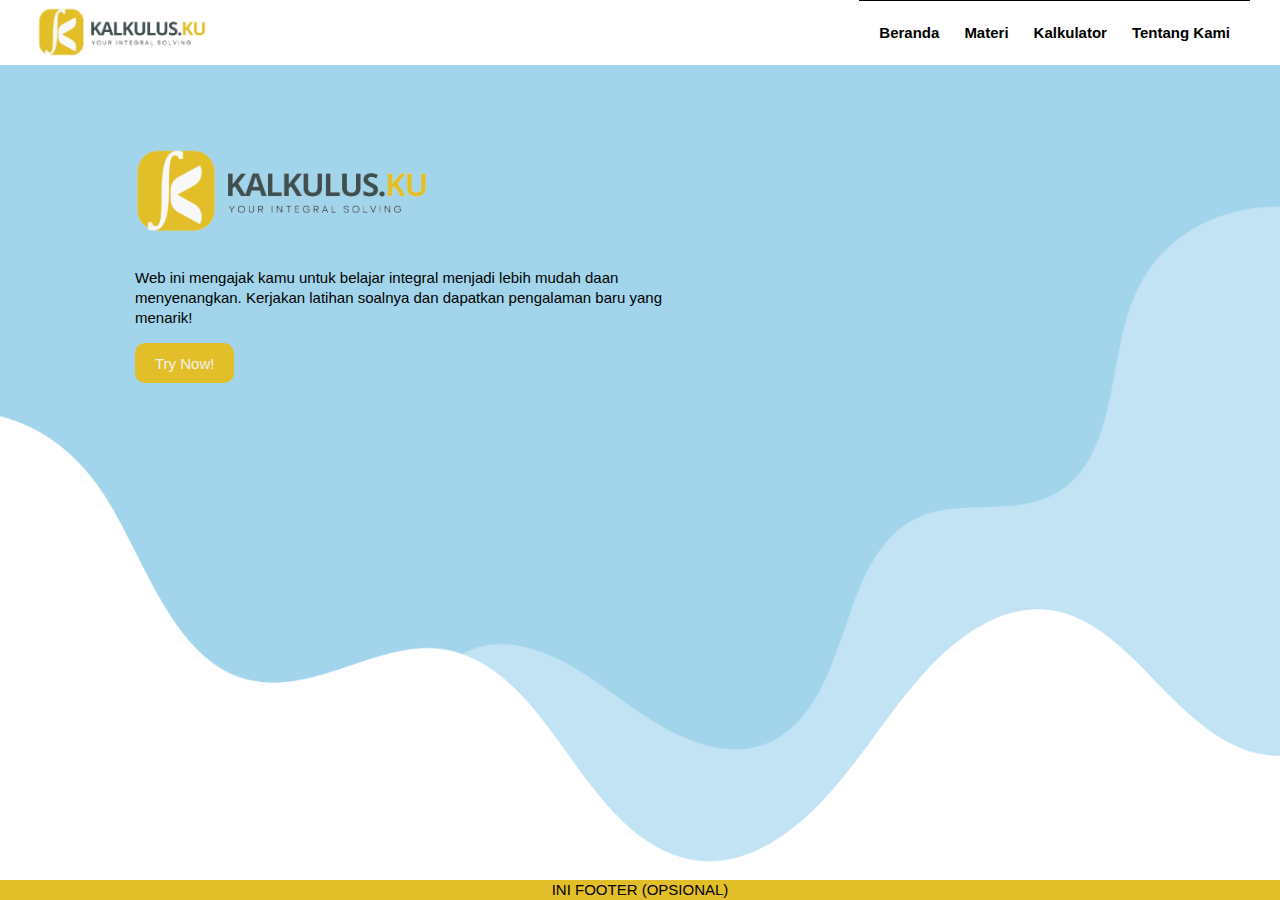
==== home.html @ 3fa6e6b3 "hom" ====
<!DOCTYPE html>
<html>
  <head>
    <title>Beranda</title>
    <link rel="stylesheet" href="../css/home.css" />
    <!-- <script src="https://unpkg.com/@phosphor-icons/web"></script> -->
  </head>
  <body>
    <!-- navbar -->
    <nav class="navbar">
      <div class="imgJudul">
        <img
          src="../img/LOGO WEB.png"
          alt="KALKULUS.KU"
          style="max-width: 180px"
        />
      </div>
      <div class="imglist" id="imglist">
        <img src="../img/menu ic.png" alt="" style="width: 50px" />
      </div>
      <ul class="hidden" id="ulnav" style="border-top: 1px solid black; padding: 1rem;">
        <li><a href="home.html">Beranda</a></li>
        <li><a href="content.html">Materi</a></li>
        <li><a href="kalkulator.html">Kalkulator</a></li>
        <li><a href="about.html">Tentang Kami</a></li>
      </ul>
    </nav>

    <!-- isi web -->
    <header id="home">
      <img class="image-home" src="../img/Background.png" alt="Halo guys!!" />
      <div class="intro">
        <p><img class="LOGO" src="../img/cpyLOGO WEB.png"" /></p>
        <p style="font-family: Helvetica, Arial, sans-serif">
          Web ini mengajak kamu untuk belajar integral menjadi lebih mudah daan
          menyenangkan. Kerjakan latihan soalnya dan dapatkan pengalaman baru
          yang menarik!
        </p>
        <p>
          <a href="content.html" class="tombol">Try Now!</a>
        </p>
      </div>
    </header>

    <footer>
      <p>INI FOOTER (OPSIONAL)</p>
    </footer>
    <script src="../js/home.js"></script>
  </body>
</html>
---- css/home.css ----
* {
  font-family: Arial, Helvetica, sans-serif;
  line-height: 20px;
  font-size: 15px;
}

*,
html {
  padding: 0;
  margin: 0;
  box-sizing: border-box;
}

body {
  background-color: #d6d6d6;
}

nav {
  position: fixed;
  top: 0;
  width: 100%;
  display: flex;
  background-color: #ffffff;
  justify-content: space-between;
  padding: 0 2rem;
  z-index: 999;
}

nav div h1 {
  font-size: 24px;
  font-family: "Segoe UI", Tahoma, Geneva, Verdana, sans-serif;
}

nav ul {
  display: flex;
  list-style: none;
  align-items: center;
  gap: 1rem;
}

ul li a {
  text-decoration: none;
  color: #000000;
  font-weight: 600;
  font-family: "Segoe UI", Tahoma, Geneva, Verdana, sans-serif;
  padding: 4px 4px;
  transition: all;
  transition-duration: 333ms;
  border: solid 1px #00000000;
  border-radius: 12px;
}

.imgJudul {
  display: flex;
  align-items: center;
}

nav ul li a:hover {
  border: solid 1px #e2bf29;
  color: #e2bf29;
}

.imglist {
  display: none;
}

@media only screen and (max-width: 768px) {
  nav {
    flex-wrap: wrap;
    position: fixed;
    top: 0;
    width: 100%;
  }

  nav ul {
    flex-direction: column;
    width: 100%;
  }

  nav ul.hidden {
    display: none;
  }

  .imglist {
    display: flex;
    align-items: center;
  }
  .imglist i {
    font-size: 30px;
  }
}

footer {
  background-color: #e2bf29;
  position: fixed;
  display: flex;
  justify-content: center;
  bottom: 0;
  width: 100%;
}

/* ISI WEB */
.image-home {
  position: absolute;
  width: 100%;
  height: 100vh;
}

.LOGO {
  width: 300px;
  position: relative;
}

header .intro {
  position: relative;
  display: flex;
  flex-direction: column;
  gap: 1rem;
  padding: 9rem 9rem;
  max-width: 800px;
}

.tombol {
  background-color: #e2bf29;
  height: 40px;
  max-width: fit-content;
  line-height: 42px;
  color: #f1f1f1;
  text-decoration: none;
  display: inline-block;
  padding: 0px 20px;
  width: 100%;
  font-size: 15px;
  border-radius: 10px;
}
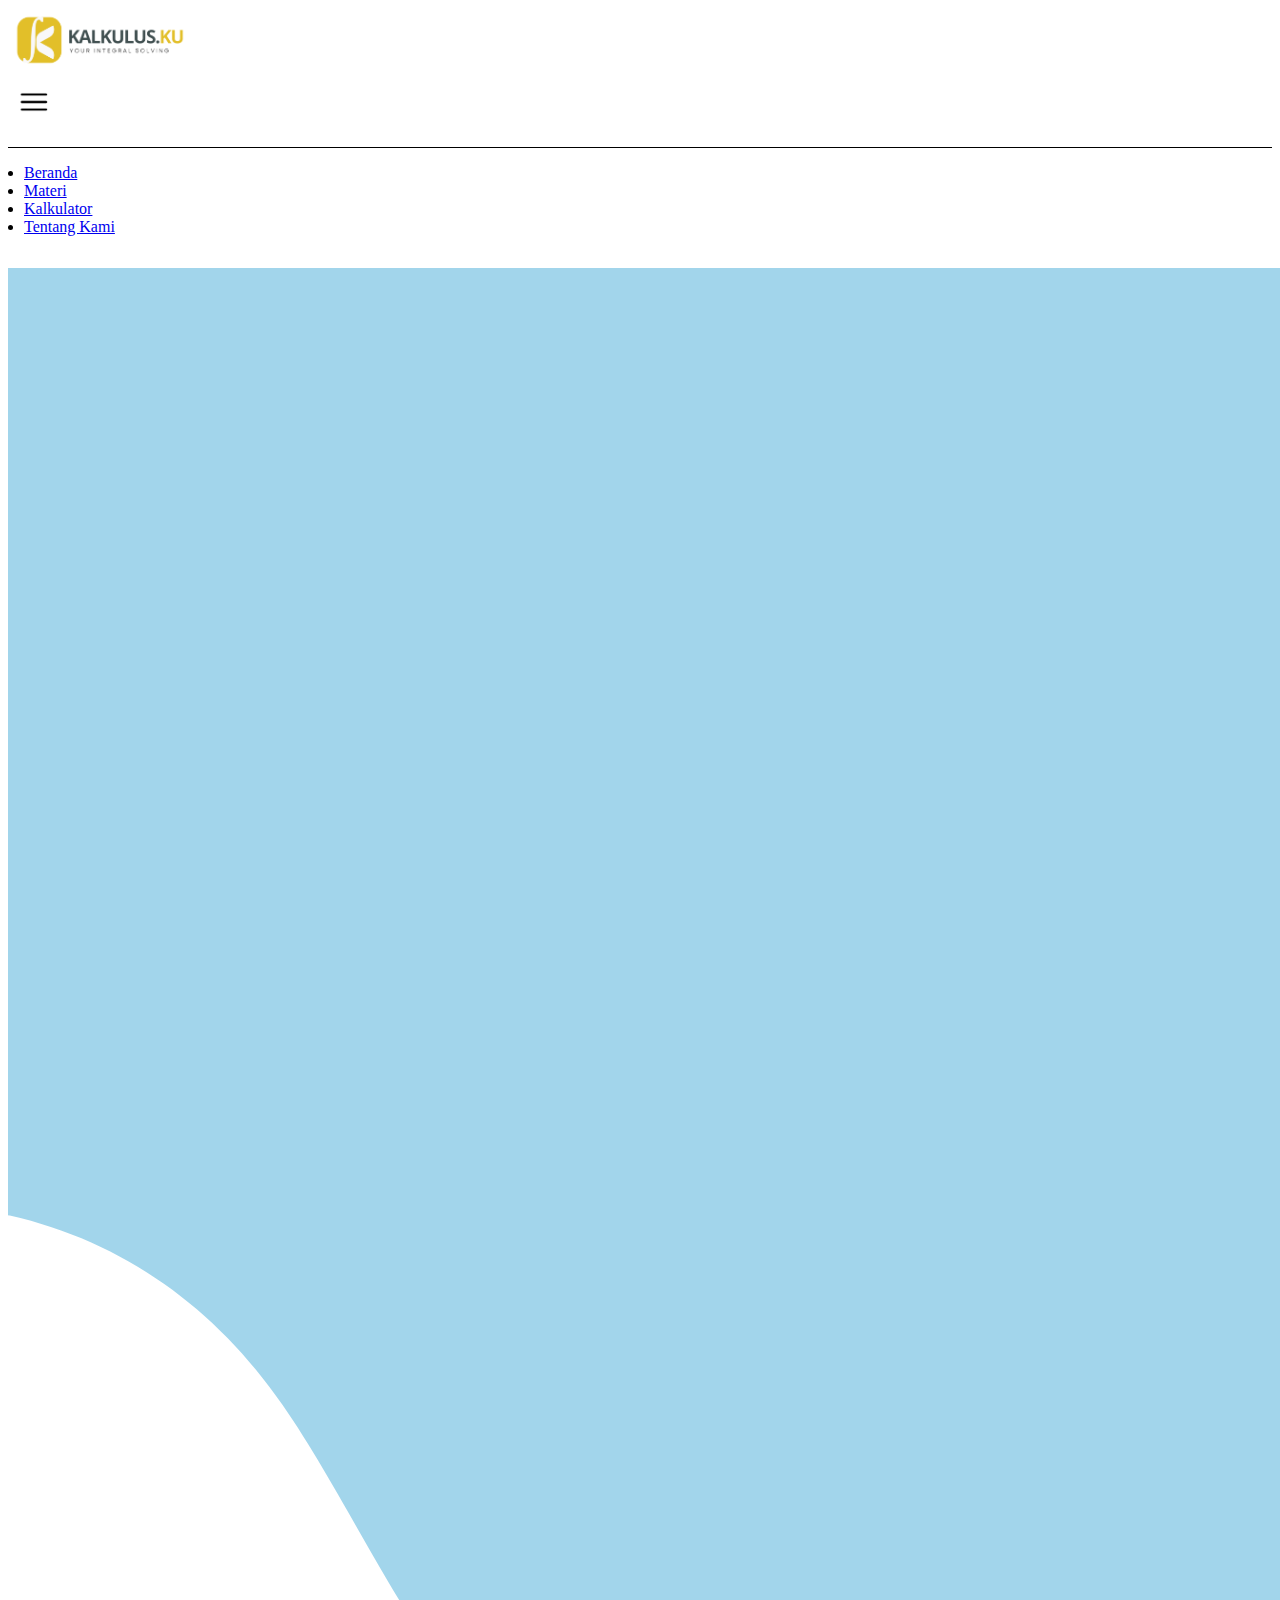
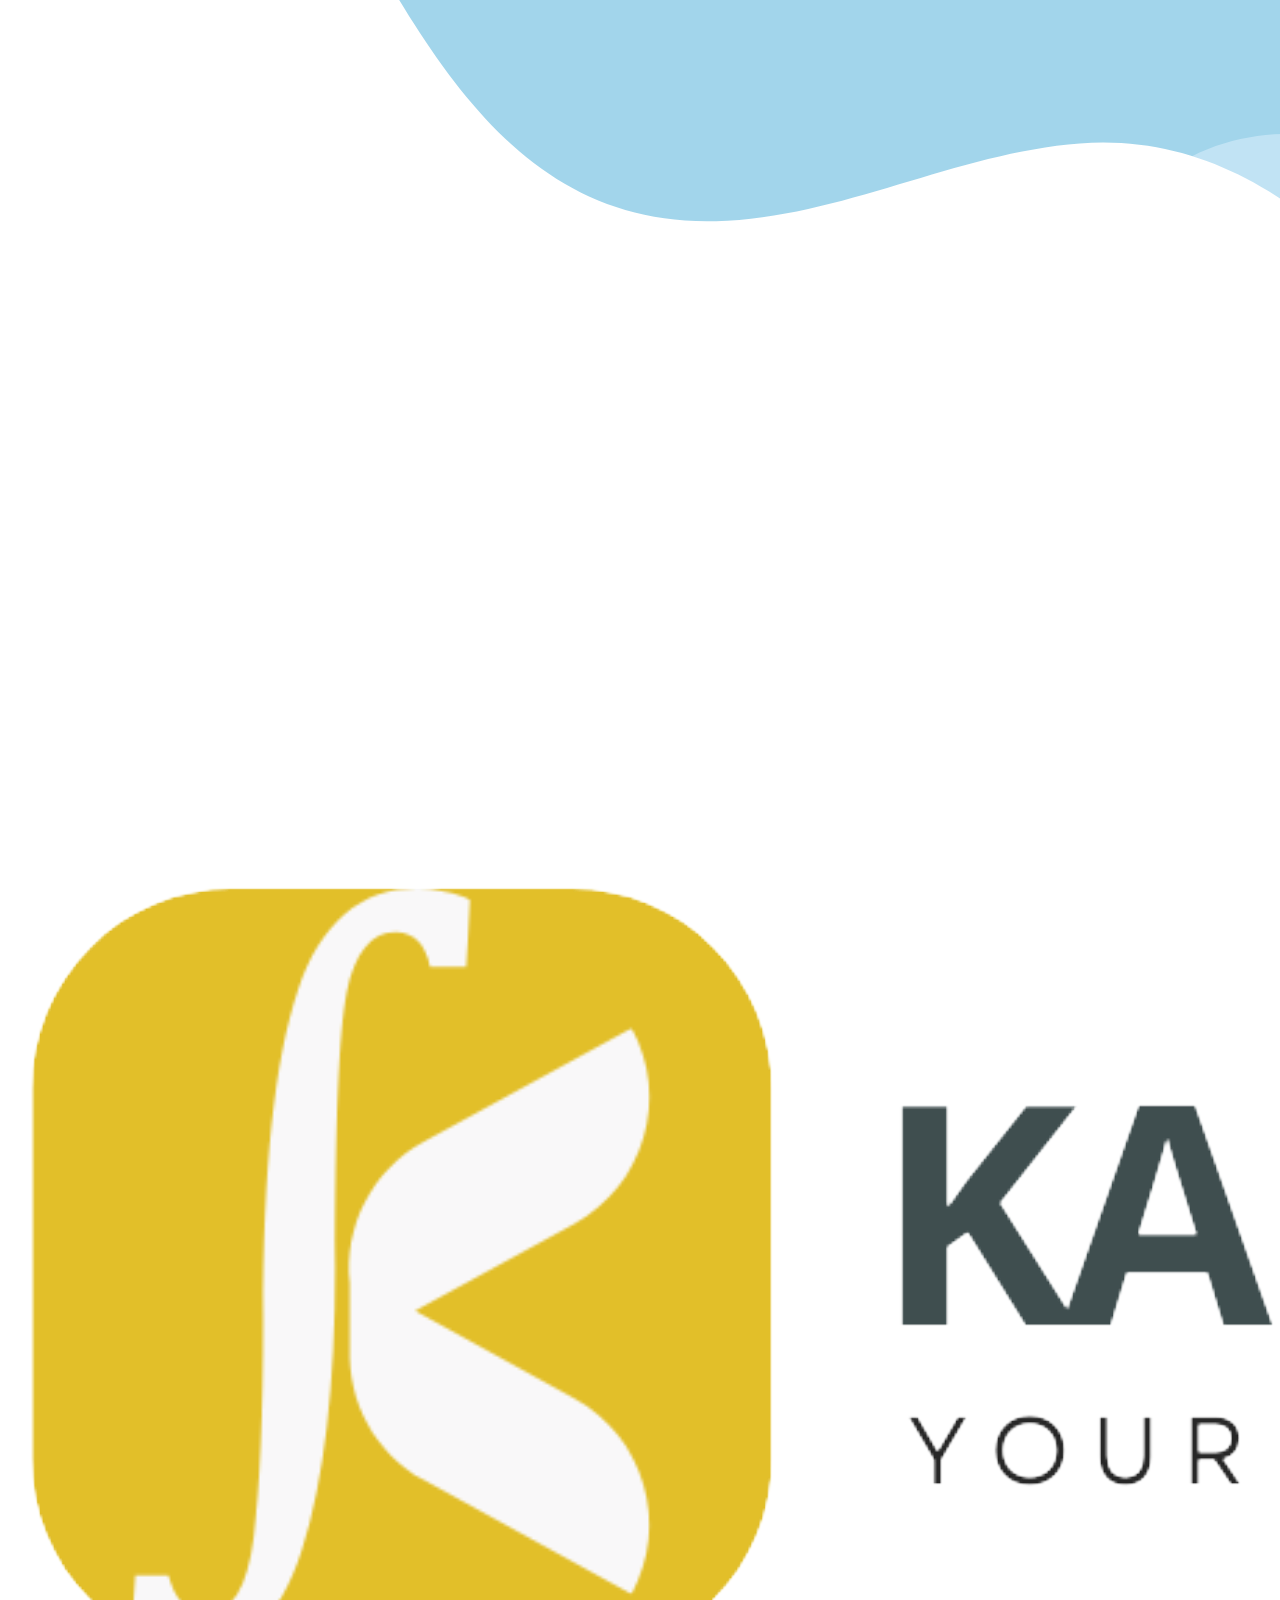
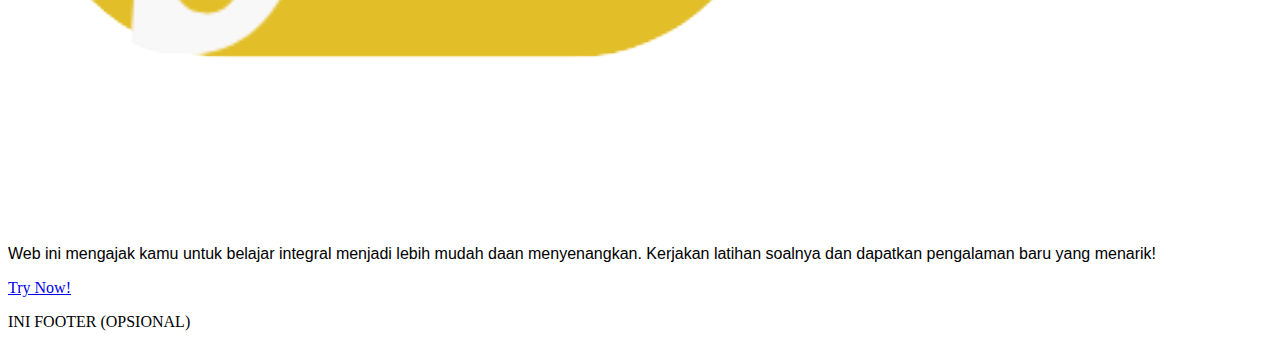
==== commit 868e34cd: "Update home.html" ====
--- a/home.html
+++ b/home.html
@@ -2,7 +2,7 @@
 <html>
   <head>
     <title>Beranda</title>
-    <link rel="stylesheet" href="../css/home.css" />
+<!--     <link rel="stylesheet" href="../css/home.css" /> -->
     <!-- <script src="https://unpkg.com/@phosphor-icons/web"></script> -->
   </head>
   <body>
